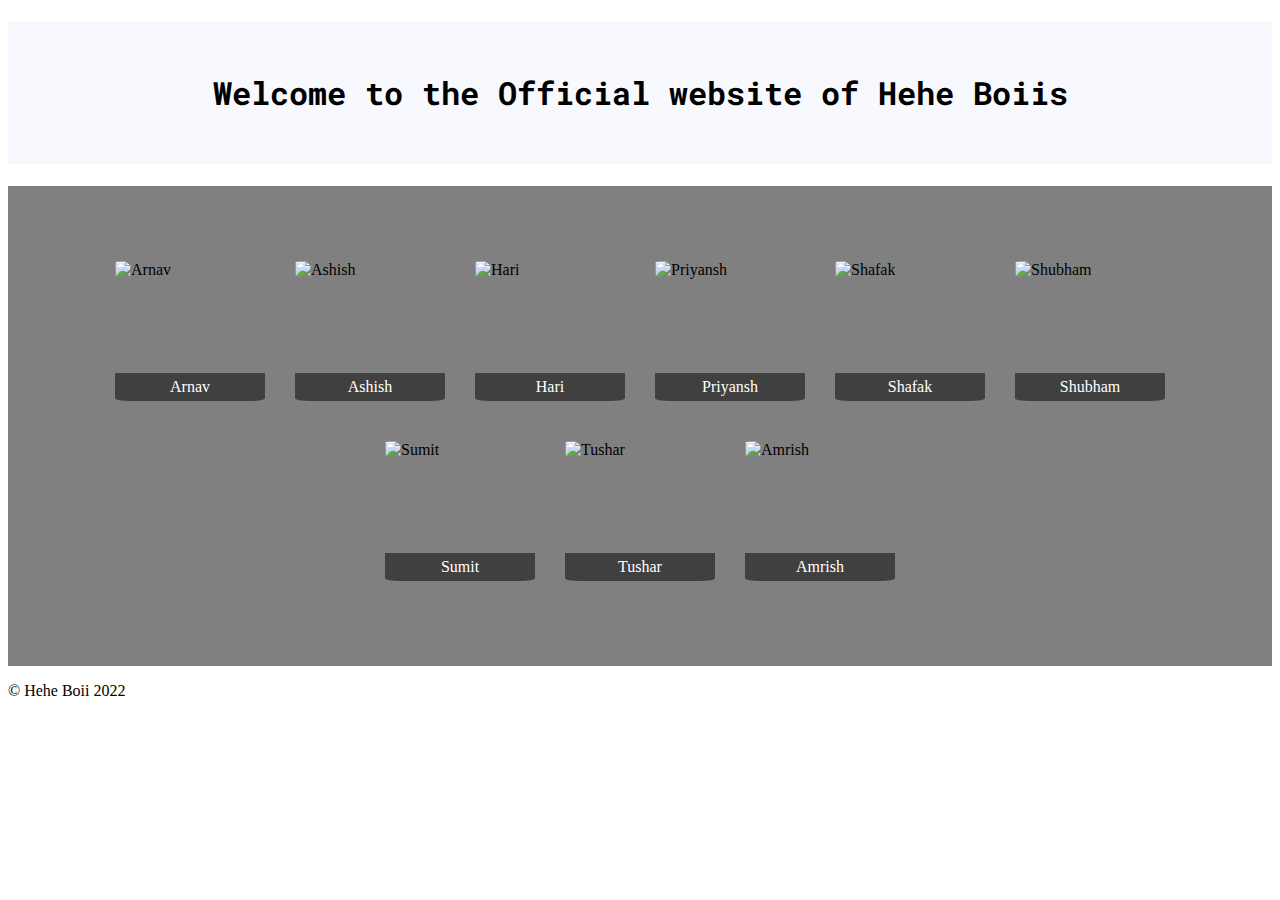
==== index.html @ bc71bc13 "Initial commit" ====
<!DOCTYPE html>
<html lang="en">

<head>
    <link rel="preconnect" href="https://fonts.googleapis.com">
    <link rel="preconnect" href="https://fonts.gstatic.com" crossorigin>
    <link href="https://fonts.googleapis.com/css2?family=Roboto+Mono:ital,wght@0,100..700;1,100..700&display=swap"
        rel="stylesheet">
    <meta charset="UTF-8">
    <meta name="viewport" content="width=device-width, initial-scale=1.0">
    <title>Hehe Boiis</title>
    <link rel="stylesheet" href="styles.css">
</head>

<body>
    <div class="menu">

    </div>
    <h1 class="title" style="text-align: center;">Welcome to the Official website of Hehe Boiis</h1>
    <main>
        <div class="members-section">
            <ul class="members">
                <li>
                    <a href="Members/arnav.html">
                        <div class="member">
                            <img src="arnav.jpeg" alt="Arnav">
                            <span>Arnav</span>
                        </div>
                    </a>
                </li>
                <li>
                    <a href="Members/ashish.html">
                        <div class="member">
                            <img src="ashish.jpeg" alt="Ashish">
                            <span>Ashish</span>
                        </div>
                    </a>
                </li>
                <li>
                    <a href="Members/hari.html">
                        <div class="member">
                            <img src="hari.jpeg" alt="Hari">
                            <span>Hari</span>
                        </div>
                    </a>
                </li>
                <li>
                    <a href="Members/priyansh.html">
                        <div class="member">
                            <img src="priyansh.jpeg" alt="Priyansh">
                            <span>Priyansh</span>
                        </div>
                    </a>
                </li>
                <li>
                    <a href="Members/shafak.html">
                        <div class="member">
                            <img src="shafak.jpeg" alt="Shafak">
                            <span>Shafak</span>
                        </div>
                    </a>
                </li>
                <li>
                    <a href="Members/shubham.html">
                        <div class="member">
                            <img src="shubham.jpeg" alt="Shubham">
                            <span>Shubham</span>
                        </div>
                    </a>
                </li>
                <li>
                    <a href="Members/sumit.html">
                        <div class="member">
                            <img src="susu.jpeg" alt="Sumit">
                            <span>Sumit</span>
                        </div>
                    </a>
                </li>
                <li>
                    <a href="Members/tushar.html">
                        <div class="member">
                            <img src="tushar.jpeg" alt="Tushar">
                            <span>Tushar</span>
                        </div>
                    </a>
                </li>
                <li>
                    <a href="Members/amrish.html">
                        <div class="member">
                            <img src="amrish.jpeg" alt="Amrish">
                            <span>Amrish</span>
                        </div>
                    </a>
                </li>
            </ul>
        </div>
    </main>
    <footer>
        <p>&copy; Hehe Boii 2022</p>
    </footer>
</body>

</html>
---- styles.css ----
.title{
    font-family: "Roboto Mono", monospace;
    background-color: ghostwhite;
    padding: 50px;
}
.members-section {
    background-color: grey;
    padding: 60px;
    display: flex;
    justify-content: center;
    align-items: center;
}

.members {
    list-style-type: none;
    padding: 0;
    margin: 0;
    display: flex;
    flex-wrap: wrap;
    justify-content: center;
}

.members li {
    margin: 15px;
}

.member {
    position: relative;
    width: 150px;
    height: 150px;
}

.member img {
    width: 100%;
    height: 100%;
    object-fit: cover;
    border-radius: 10%;
}

.member span {
    position: absolute;
    bottom: 10px;
    left: 0;
    right: 0;
    text-align: center;
    background: rgba(0, 0, 0, 0.5);
    color: white;
    padding: 5px;
    border-radius: 0 0 10% 10%;
}

a {
    text-decoration: none;
    color: inherit;
}
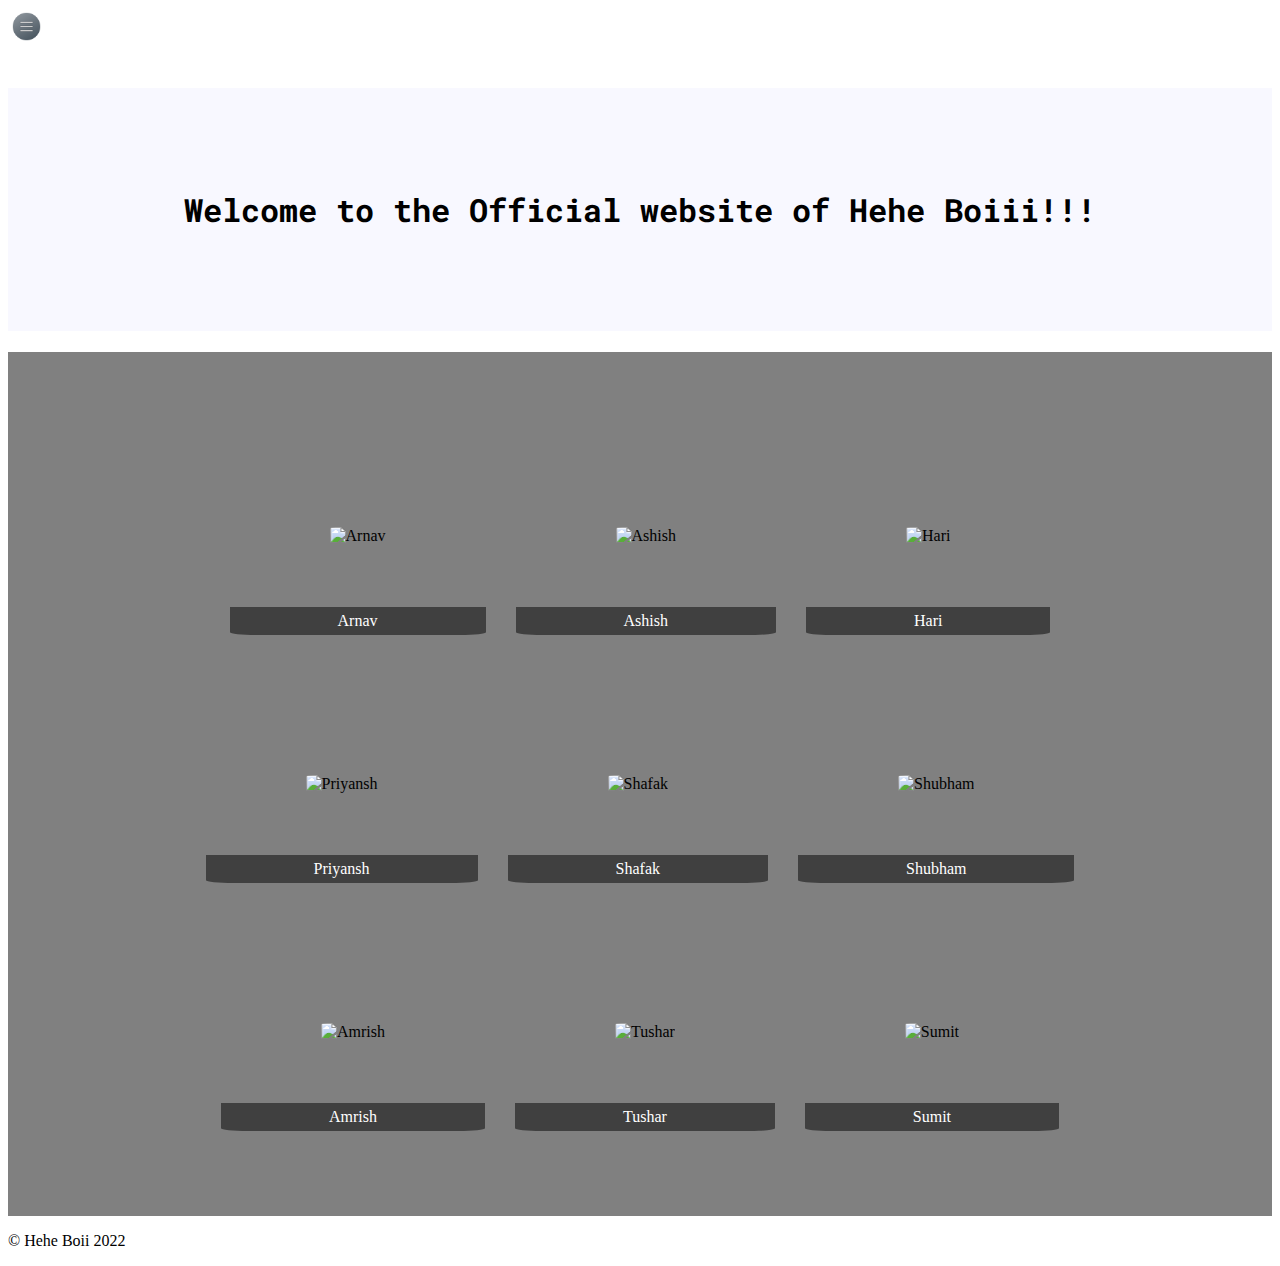
==== commit 44ad4fa7: "update" ====
--- a/index.html
+++ b/index.html
@@ -13,91 +13,118 @@
 </head>
 
 <body>
-    <div class="menu">
+    <div class="container">
+        <div class="menu menugo">
+            <nav>
+                <ul>
+                    <li><a href="index.html">Home</a></li>
+                    <li class="dropdown">
+                        <a class="dropdown-toggle">Boiis</a>
+                        <div class="dropdown-content">
+                            <ul class="dropdown-list">
+                                <li><a class="item" href="Members/amrish.html">Amrish</a></li>
+                                <li><a class="item" href="Members/arnav.html">Arnav</a></li>
+                                <li><a class="item" href="Members/ashish.html">Ashish</a></li>
+                                <li><a class="item" href="Members/hari.html">Hari</a></li>
+                                <li><a class="item" href="Members/shubham.html">Shubham</a></li>
+                                <li><a class="item" href="Members/shafak.html">Shafak</a></li>
+                                <li><a class="item" href="Members/tushar.html">Tushar</a></li>
+                                <li><a class="item" href="Members/sumit.html">Sumit</a></li>
+                            </ul>
+                        </div>
+                    </li>
+                </ul>
+            </nav>
+        </div>         
+        <div class="main">
+            <div class="hamburger">
+                <img class="ham" src="ham.png" width="33">
+                <img class="cross" src="cross.png" width="33">
+            </div>
+            <h1 class="title" style="text-align: center;">Welcome to the Official website of Hehe Boiii!!!</h1>
+            <div class="members-section">
+                <ul class="members">
+                    <li>
+                        <a href="Members/arnav.html">
+                            <div class="member">
+                                <img src="arnav.jpeg" alt="Arnav">
+                                <span>Arnav</span>
+                            </div>
+                        </a>
+                    </li>
+                    <li>
+                        <a href="Members/ashish.html">
+                            <div class="member">
+                                <img src="ashish.jpeg" alt="Ashish">
+                                <span>Ashish</span>
+                            </div>
+                        </a>
+                    </li>
+                    <li>
+                        <a href="Members/hari.html">
+                            <div class="member">
+                                <img src="hari.jpeg" alt="Hari">
+                                <span>Hari</span>
+                            </div>
+                        </a>
+                    </li>
+                    <li>
+                        <a href="Members/priyansh.html">
+                            <div class="member">
+                                <img src="priyansh.jpeg" alt="Priyansh">
+                                <span>Priyansh</span>
+                            </div>
+                        </a>
+                    </li>
+                    <li>
+                        <a href="Members/shafak.html">
+                            <div class="member">
+                                <img src="shafak.jpeg" alt="Shafak">
+                                <span>Shafak</span>
+                            </div>
+                        </a>
+                    </li>
+                    <li>
+                        <a href="Members/shubham.html">
+                            <div class="member">
+                                <img src="shubham.jpeg" alt="Shubham">
+                                <span>Shubham</span>
+                            </div>
+                        </a>
+                    </li>
+                    <li>
+                        <a href="Members/amrish.html">
+                            <div class="member">
+                                <img src="amrish.jpeg" alt="Amrish">
+                                <span>Amrish</span>
+                            </div>
+                        </a>
 
+                    </li>
+                    <li>
+                        <a href="Members/tushar.html">
+                            <div class="member">
+                                <img src="tushar.jpeg" alt="Tushar">
+                                <span>Tushar</span>
+                            </div>
+                        </a>
+                    </li>
+                    <li>
+                        <a href="Members/sumit.html">
+                            <div class="member">
+                                <img src="sumit.jpeg" alt="Sumit">
+                                <span>Sumit</span>
+                            </div>
+                        </a>
+                    </li>
+                </ul>
+            </div>
+        </div>
     </div>
-    <h1 class="title" style="text-align: center;">Welcome to the Official website of Hehe Boiis</h1>
-    <main>
-        <div class="members-section">
-            <ul class="members">
-                <li>
-                    <a href="Members/arnav.html">
-                        <div class="member">
-                            <img src="arnav.jpeg" alt="Arnav">
-                            <span>Arnav</span>
-                        </div>
-                    </a>
-                </li>
-                <li>
-                    <a href="Members/ashish.html">
-                        <div class="member">
-                            <img src="ashish.jpeg" alt="Ashish">
-                            <span>Ashish</span>
-                        </div>
-                    </a>
-                </li>
-                <li>
-                    <a href="Members/hari.html">
-                        <div class="member">
-                            <img src="hari.jpeg" alt="Hari">
-                            <span>Hari</span>
-                        </div>
-                    </a>
-                </li>
-                <li>
-                    <a href="Members/priyansh.html">
-                        <div class="member">
-                            <img src="priyansh.jpeg" alt="Priyansh">
-                            <span>Priyansh</span>
-                        </div>
-                    </a>
-                </li>
-                <li>
-                    <a href="Members/shafak.html">
-                        <div class="member">
-                            <img src="shafak.jpeg" alt="Shafak">
-                            <span>Shafak</span>
-                        </div>
-                    </a>
-                </li>
-                <li>
-                    <a href="Members/shubham.html">
-                        <div class="member">
-                            <img src="shubham.jpeg" alt="Shubham">
-                            <span>Shubham</span>
-                        </div>
-                    </a>
-                </li>
-                <li>
-                    <a href="Members/sumit.html">
-                        <div class="member">
-                            <img src="susu.jpeg" alt="Sumit">
-                            <span>Sumit</span>
-                        </div>
-                    </a>
-                </li>
-                <li>
-                    <a href="Members/tushar.html">
-                        <div class="member">
-                            <img src="tushar.jpeg" alt="Tushar">
-                            <span>Tushar</span>
-                        </div>
-                    </a>
-                </li>
-                <li>
-                    <a href="Members/amrish.html">
-                        <div class="member">
-                            <img src="amrish.jpeg" alt="Amrish">
-                            <span>Amrish</span>
-                        </div>
-                    </a>
-                </li>
-            </ul>
-        </div>
-    </main>
+    <script src="script.js"></script>
     <footer>
         <p>&copy; Hehe Boii 2022</p>
     </footer>
 </body>
 
-</html>+</html>
--- a/styles.css
+++ b/styles.css
@@ -1,14 +1,96 @@
-.title{
+.container {
+    display: flex;
+    flex-direction: column;
+}
+
+.menu {
+    background-color: rgba(14, 14, 14, 0.8); /* Semi-transparent background */
+    color: white;
+    padding: 60px;
+    transition: transform 0.3s ease-in-out;
+    position: fixed;
+    top: 0;
+    left: 0;
+    height: 100vh;
+    width: 230px;
+    z-index: 1000;
+    cursor: pointer;
+}
+
+.menugo {
+    transform: translateX(-100%);
+}
+
+.menu nav {
+    padding: 10px;
+}
+
+.menu nav li {
+    list-style: none;
+    font-size: 20px;
+    padding: 15px;
+}
+
+.menu nav li:hover {
+    color: rgba(236, 234, 234, 0.2); /* Darker background color on hover */
+}
+
+.menu nav ul {
+    padding: 0;
+    margin: 0;
+}
+
+.dropdown-content {
+    opacity: 0;
+    visibility: hidden;
+    transition: opacity 0.2s, visibility 0.2s;
+    list-style: none;
+    padding: 0;
+    position: absolute;
+    top: 100%;
+    left: 0;
+    background-color: rgba(14, 14, 14, 0.8);
+    width: max-content;
+    z-index: 1001;
+}
+
+.dropdown-content.show {
+    opacity: 1;
+    visibility: visible;
+}
+
+.dropdown:hover .dropdown-content {
+    opacity: 1;
+    visibility: visible;
+}
+
+.dropdown-list {
+    padding: 0;
+    margin: 0;
+}
+
+.dropdown-list li {
+    padding: 10px;
+}
+
+.dropdown-list li:hover {
+    background-color: rgba(236, 234, 234, 0.2);
+}
+
+.title {
     font-family: "Roboto Mono", monospace;
     background-color: ghostwhite;
-    padding: 50px;
+    padding: 100px;
+    margin-top: 80px; /* Space for fixed menu */
 }
+
 .members-section {
     background-color: grey;
     padding: 60px;
     display: flex;
     justify-content: center;
     align-items: center;
+    flex-wrap: wrap;
 }
 
 .members {
@@ -22,12 +104,13 @@
 
 .members li {
     margin: 15px;
+    transition: transform 0.3s ease-in-out; /* Add transition for member items */
 }
 
 .member {
     position: relative;
-    width: 150px;
-    height: 150px;
+    padding: 100px;
+    transition: transform 0.3s ease-in-out; /* Add transition for member containers */
 }
 
 .member img {
@@ -49,7 +132,29 @@
     border-radius: 0 0 10% 10%;
 }
 
+.members li:hover {
+    transform: scale(1.1);
+    transition: transform 0.3s ease-in-out; /* Ensure smooth transition on hover */
+}
+
 a {
     text-decoration: none;
     color: inherit;
 }
+
+.footer {
+    background-color: bisque;
+}
+
+.hamburger {
+    position: fixed;
+    cursor: pointer;
+    top: 10px;
+    left: 10px;
+    z-index: 1001;
+}
+
+.cross {
+    display: none;
+    margin-left: 300px;
+}
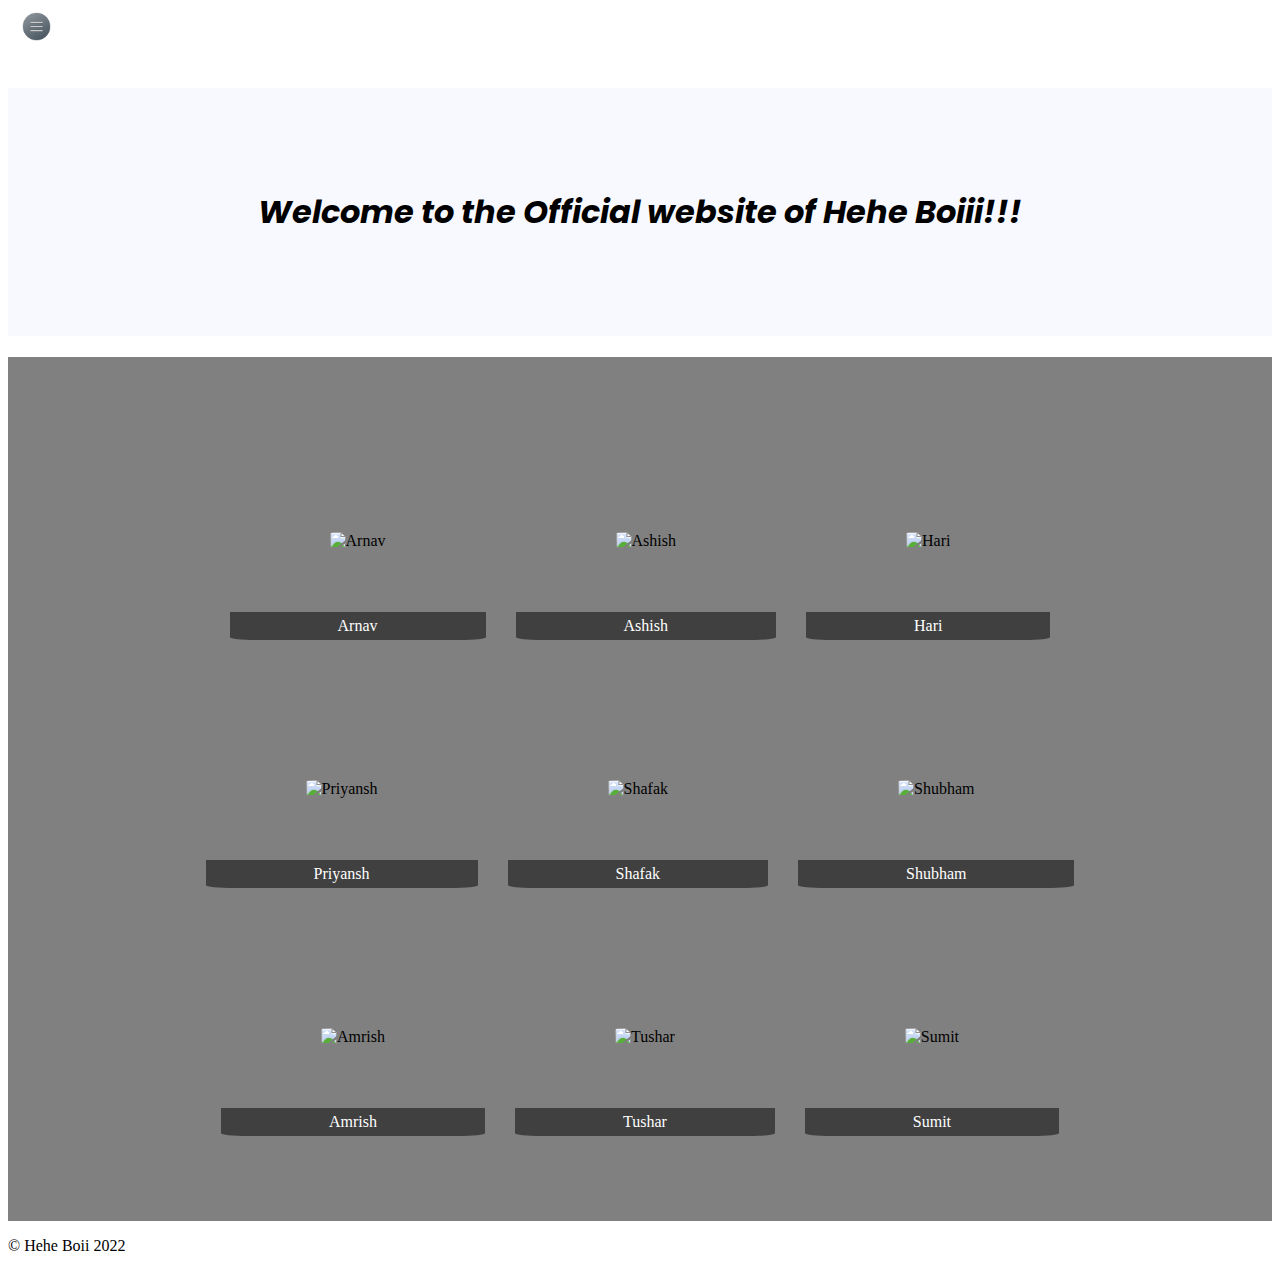
==== commit 19e527f8: "new" ====
--- a/index.html
+++ b/index.html
@@ -2,6 +2,11 @@
 <html lang="en">
 
 <head>
+    <link rel="preconnect" href="https://fonts.googleapis.com">
+    <link rel="preconnect" href="https://fonts.gstatic.com" crossorigin>
+    <link
+        href="https://fonts.googleapis.com/css2?family=Poppins:ital,wght@0,100;0,200;0,300;0,400;0,500;0,600;0,700;0,800;0,900;1,100;1,200;1,300;1,400;1,500;1,600;1,700;1,800;1,900&display=swap"
+        rel="stylesheet">
     <link rel="preconnect" href="https://fonts.googleapis.com">
     <link rel="preconnect" href="https://fonts.gstatic.com" crossorigin>
     <link href="https://fonts.googleapis.com/css2?family=Roboto+Mono:ital,wght@0,100..700;1,100..700&display=swap"
@@ -15,31 +20,25 @@
 <body>
     <div class="container">
         <div class="menu menugo">
-            <nav>
-                <ul>
-                    <li><a href="index.html">Home</a></li>
-                    <li class="dropdown">
-                        <a class="dropdown-toggle">Boiis</a>
-                        <div class="dropdown-content">
-                            <ul class="dropdown-list">
-                                <li><a class="item" href="Members/amrish.html">Amrish</a></li>
-                                <li><a class="item" href="Members/arnav.html">Arnav</a></li>
-                                <li><a class="item" href="Members/ashish.html">Ashish</a></li>
-                                <li><a class="item" href="Members/hari.html">Hari</a></li>
-                                <li><a class="item" href="Members/shubham.html">Shubham</a></li>
-                                <li><a class="item" href="Members/shafak.html">Shafak</a></li>
-                                <li><a class="item" href="Members/tushar.html">Tushar</a></li>
-                                <li><a class="item" href="Members/sumit.html">Sumit</a></li>
-                            </ul>
-                        </div>
-                    </li>
-                </ul>
-            </nav>
-        </div>         
+            <a href="index.html">Home</a>
+            <button class="dropdown-boiss">Boiis
+                <i class="fa fa-caret-down"></i>
+            </button>
+            <div class="boiis">
+                <a href="Members/arnav.html">Arnav</a>
+                <a href="Members/ashish.html">Ashish</a>
+                <a href="Members/hari.html">Hari</a>
+                <a href="Members/priyansh.html">Priyansh</a>
+                <a href="Members/shafak.html">Shafak</a>
+                <a href="Members/shubham.html">Shubham</a>
+                <a href="Members/amrish.html">Amrish</a>
+                <a href="Members/tushar.html">Tushar</a>
+                <a href="Members/sumit.html">Sumit</a>
+            </div>
+        </div>
         <div class="main">
             <div class="hamburger">
-                <img class="ham" src="ham.png" width="33">
-                <img class="cross" src="cross.png" width="33">
+                <img class="ham" src="ham.png" alt="menu" width="33">
             </div>
             <h1 class="title" style="text-align: center;">Welcome to the Official website of Hehe Boiii!!!</h1>
             <div class="members-section">
@@ -127,4 +126,4 @@
     </footer>
 </body>
 
-</html>
+</html>--- a/styles.css
+++ b/styles.css
@@ -4,15 +4,16 @@
 }
 
 .menu {
-    background-color: rgba(14, 14, 14, 0.8); /* Semi-transparent background */
+    background-color: rgba(14, 14, 14, 0.8);
+    /* Semi-transparent background */
     color: white;
-    padding: 60px;
+    padding: 40px;
     transition: transform 0.3s ease-in-out;
     position: fixed;
     top: 0;
     left: 0;
     height: 100vh;
-    width: 230px;
+    width: 130px;
     z-index: 1000;
     cursor: pointer;
 }
@@ -21,67 +22,65 @@
     transform: translateX(-100%);
 }
 
-.menu nav {
-    padding: 10px;
+.menu a,
+.dropdown-boiss {
+    padding: 6px 8px 6px 16px;
+    text-decoration: none;
+    font-size: 20px;
+    color: #ffffff;
+    display: block;
+    border: none;
+    background: none;
+    width: 100%;
+    text-align: left;
+    cursor: pointer;
+    outline: none;
+    font-family: "Poppins", sans-serif;
+    font-weight: 300;
+    font-style: italic;
 }
 
-.menu nav li {
-    list-style: none;
-    font-size: 20px;
-    padding: 15px;
+.menu a:hover,
+.dropdown-boiss:hover {
+    color: rgb(15, 16, 16);
 }
 
-.menu nav li:hover {
-    color: rgba(236, 234, 234, 0.2); /* Darker background color on hover */
+.boiis {
+    max-height: 0;
+    overflow: hidden;
+    transition: max-height 0.5s ease-in-out;
+    padding-left: 8px;
 }
 
-.menu nav ul {
-    padding: 0;
-    margin: 0;
+.boiis a {
+    padding: 6px 8px 6px 16px;
+    text-decoration: none;
+    font-size: 20px;
+    color: #ffffff;
+    display: block;
 }
 
-.dropdown-content {
-    opacity: 0;
-    visibility: hidden;
-    transition: opacity 0.2s, visibility 0.2s;
-    list-style: none;
-    padding: 0;
-    position: absolute;
-    top: 100%;
-    left: 0;
-    background-color: rgba(14, 14, 14, 0.8);
-    width: max-content;
-    z-index: 1001;
+.boiis a:hover {
+    color: rgb(15, 16, 16);
 }
 
-.dropdown-content.show {
-    opacity: 1;
-    visibility: visible;
+.boiis.show {
+    max-height: 1000px; /* Arbitrary large value to ensure the content is fully visible */
 }
 
-.dropdown:hover .dropdown-content {
-    opacity: 1;
-    visibility: visible;
-}
-
-.dropdown-list {
-    padding: 0;
-    margin: 0;
-}
-
-.dropdown-list li {
-    padding: 10px;
-}
-
-.dropdown-list li:hover {
-    background-color: rgba(236, 234, 234, 0.2);
+.fa-caret-down {
+    float: right;
+    padding-right: 8px;
 }
 
 .title {
-    font-family: "Roboto Mono", monospace;
+    font-family: "Poppins", sans-serif;
+    font-weight: 700;
+    font-style: italic;
     background-color: ghostwhite;
     padding: 100px;
-    margin-top: 80px; /* Space for fixed menu */
+    margin-top: 80px;
+    /* Space for fixed menu */
 }
 
 .members-section {
@@ -104,13 +103,15 @@
 
 .members li {
     margin: 15px;
-    transition: transform 0.3s ease-in-out; /* Add transition for member items */
+    transition: transform 0.3s ease-in-out;
+    /* Add transition for member items */
 }
 
 .member {
     position: relative;
     padding: 100px;
-    transition: transform 0.3s ease-in-out; /* Add transition for member containers */
+    transition: transform 0.3s ease-in-out;
+    /* Add transition for member containers */
 }
 
 .member img {
@@ -134,7 +135,8 @@
 
 .members li:hover {
     transform: scale(1.1);
-    transition: transform 0.3s ease-in-out; /* Ensure smooth transition on hover */
+    transition: transform 0.3s ease-in-out;
+    /* Ensure smooth transition on hover */
 }
 
 a {
@@ -150,11 +152,11 @@
     position: fixed;
     cursor: pointer;
     top: 10px;
-    left: 10px;
+    left: 20px;
     z-index: 1001;
+    /* Ensure the hamburger is always on top */
 }
 
-.cross {
-    display: none;
-    margin-left: 300px;
-}
+.ham {
+    display: block;
+}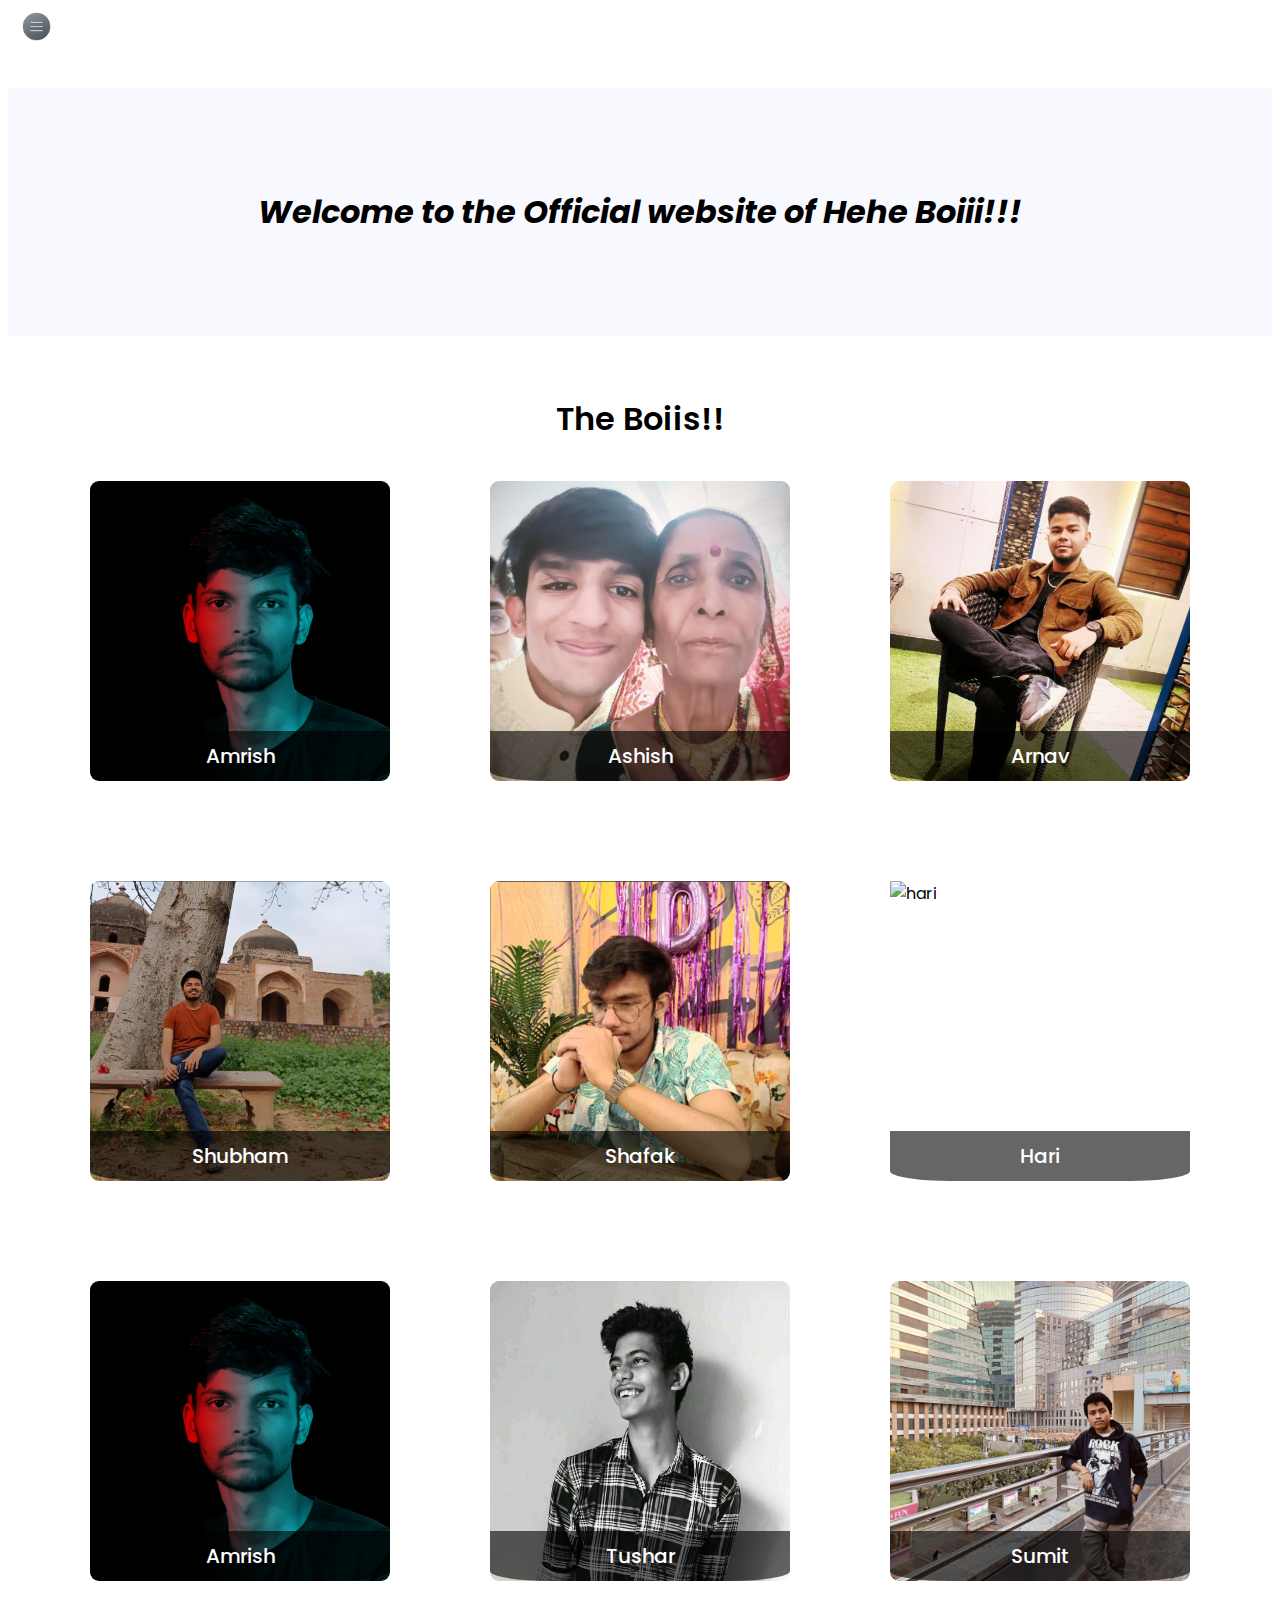
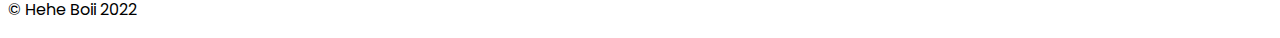
==== commit dd5ccf6b: "new" ====
--- a/index.html
+++ b/index.html
@@ -42,81 +42,119 @@
             </div>
             <h1 class="title" style="text-align: center;">Welcome to the Official website of Hehe Boiii!!!</h1>
             <div class="members-section">
-                <ul class="members">
-                    <li>
-                        <a href="Members/arnav.html">
-                            <div class="member">
-                                <img src="arnav.jpeg" alt="Arnav">
-                                <span>Arnav</span>
+                <div class="members">
+                    <div class="heading">The Boiis!!</div>
+                    <div class="row">
+                        <div class="col">
+                            <div class="profile-card">
+                                <div class="profile-img">
+                                    <a href="Members/amrish.html">
+                                        <div class="profileinfo">
+                                            <div class="profilename">Amrish</div>
+                                        </div>
+                                        <img src="Members/amrish.jpg" alt="amrish">
+                                    </a>
+                                </div>
                             </div>
-                        </a>
-                    </li>
-                    <li>
-                        <a href="Members/ashish.html">
-                            <div class="member">
-                                <img src="ashish.jpeg" alt="Ashish">
-                                <span>Ashish</span>
+                        </div>
+                        <div class="col">
+                            <div class="profile-card">
+                                <div class="profile-img">
+                                    <a href="Members/ashish.html">
+                                        <div class="profileinfo">
+                                            <div class="profilename">Ashish</div>
+                                        </div>
+                                        <img src="Members/ashish.jpg" alt="ashish">
+                                    </a>
+                                </div>
                             </div>
-                        </a>
-                    </li>
-                    <li>
-                        <a href="Members/hari.html">
-                            <div class="member">
-                                <img src="hari.jpeg" alt="Hari">
-                                <span>Hari</span>
+                        </div>
+                        <div class="col">
+                            <div class="profile-card">
+                                <div class="profile-img">
+                                    <a href="Members/arnav.html">
+                                        <div class="profileinfo">
+                                            <div class="profilename">Arnav</div>
+                                        </div>
+                                        <img src="Members/arnav.jpg" alt="arnav">
+                                    </a>
+                                </div>
                             </div>
-                        </a>
-                    </li>
-                    <li>
-                        <a href="Members/priyansh.html">
-                            <div class="member">
-                                <img src="priyansh.jpeg" alt="Priyansh">
-                                <span>Priyansh</span>
+                        </div>
+                        <div class="col">
+                            <div class="profile-card">
+                                <div class="profile-img">
+                                    <a href="Members/shubham.html">
+                                        <div class="profileinfo">
+                                            <div class="profilename">Shubham</div>
+                                        </div>
+                                        <img src="Members/shubham.jpg" alt="shubham">
+                                    </a>
+                                </div>
                             </div>
-                        </a>
-                    </li>
-                    <li>
-                        <a href="Members/shafak.html">
-                            <div class="member">
-                                <img src="shafak.jpeg" alt="Shafak">
-                                <span>Shafak</span>
+                        </div>
+                        <div class="col">
+                            <div class="profile-card">
+                                <div class="profile-img">
+                                    <a href="Members/shafak.html">
+                                        <div class="profileinfo">
+                                            <div class="profilename">Shafak</div>
+                                        </div>
+                                        <img src="Members/shafak.jpg" alt="shafak">
+                                    </a>
+                                </div>
                             </div>
-                        </a>
-                    </li>
-                    <li>
-                        <a href="Members/shubham.html">
-                            <div class="member">
-                                <img src="shubham.jpeg" alt="Shubham">
-                                <span>Shubham</span>
+                        </div>
+                        <div class="col">
+                            <div class="profile-card">
+                                <div class="profile-img">
+                                    <a href="Members/hari.html">
+                                        <div class="profileinfo">
+                                            <div class="profilename">Hari</div>
+                                        </div>
+                                        <img src="Members/hari.jpg" alt="hari">
+                                    </a>
+                                </div>
                             </div>
-                        </a>
-                    </li>
-                    <li>
-                        <a href="Members/amrish.html">
-                            <div class="member">
-                                <img src="amrish.jpeg" alt="Amrish">
-                                <span>Amrish</span>
+                        </div>
+                        <div class="col">
+                            <div class="profile-card">
+                                <div class="profile-img">
+                                    <a href="Members/amrish.html">
+                                        <div class="profileinfo">
+                                            <div class="profilename">Amrish</div>
+                                        </div>
+                                        <img src="Members/amrish.jpg" alt="amrish">
+                                    </a>
+                                </div>
                             </div>
-                        </a>
-
-                    </li>
-                    <li>
-                        <a href="Members/tushar.html">
-                            <div class="member">
-                                <img src="tushar.jpeg" alt="Tushar">
-                                <span>Tushar</span>
+                        </div>
+                        <div class="col">
+                            <div class="profile-card">
+                                <div class="profile-img">
+                                    <a href="Members/tushar.html">
+                                        <div class="profileinfo">
+                                            <div class="profilename">Tushar</div>
+                                        </div>
+                                        <img src="Members/tushar.jpg" alt="tushar">
+                                    </a>
+                                </div>
                             </div>
-                        </a>
-                    </li>
-                    <li>
-                        <a href="Members/sumit.html">
-                            <div class="member">
-                                <img src="sumit.jpeg" alt="Sumit">
-                                <span>Sumit</span>
+                        </div>
+                        <div class="col">
+                            <div class="profile-card">
+                                <div class="profile-img">
+                                    <a href="Members/sumit.html">
+                                        <div class="profileinfo">
+                                            <div class="profilename">Sumit</div>
+                                        </div>
+                                        <img src="Members/sumit.jpg" alt="sumit">
+                                    </a>
+                                </div>
                             </div>
-                        </a>
-                    </li>
-                </ul>
+                        </div>
+                    </div>
+                </div>
             </div>
         </div>
     </div>
@@ -126,4 +164,4 @@
     </footer>
 </body>
 
-</html>+</html>
--- a/styles.css
+++ b/styles.css
@@ -1,3 +1,7 @@
+* {
+    font-family: "Poppins", sans-serif;
+}
+
 .container {
     display: flex;
     flex-direction: column;
@@ -5,7 +9,6 @@
 
 .menu {
     background-color: rgba(14, 14, 14, 0.8);
-    /* Semi-transparent background */
     color: white;
     padding: 40px;
     transition: transform 0.3s ease-in-out;
@@ -65,7 +68,7 @@
 }
 
 .boiis.show {
-    max-height: 1000px; /* Arbitrary large value to ensure the content is fully visible */
+    max-height: 1000px;
 }
 
 .fa-caret-down {
@@ -80,63 +83,68 @@
     background-color: ghostwhite;
     padding: 100px;
     margin-top: 80px;
-    /* Space for fixed menu */
 }
 
-.members-section {
-    background-color: grey;
-    padding: 60px;
+.heading {
+    font-size: xx-large;
+    font-weight: 600;
+    text-align: center;
+    /* width: 100%; */
+    padding: 3%;
+}
+
+.row {
+    display: flex;
+    flex-wrap: wrap;
+    gap: 100px;
+    justify-content: center;
+}
+
+.col {
     display: flex;
     justify-content: center;
     align-items: center;
-    flex-wrap: wrap;
 }
 
-.members {
-    list-style-type: none;
-    padding: 0;
-    margin: 0;
-    display: flex;
-    flex-wrap: wrap;
-    justify-content: center;
+.profile-card {
+    position: relative;
+    width: 300px;
+    height: 300px;
+    transition: transform 0.3s ease-in-out; /* Add transition property here */
 }
 
-.members li {
-    margin: 15px;
-    transition: transform 0.3s ease-in-out;
-    /* Add transition for member items */
+.profile-card:hover {
+    transform: scale(1.1);
 }
 
-.member {
-    position: relative;
-    padding: 100px;
-    transition: transform 0.3s ease-in-out;
-    /* Add transition for member containers */
+.profile-img {
+    width: 100%;
+    height: 100%;
+    overflow: hidden;
 }
 
-.member img {
+.profile-img img {
     width: 100%;
     height: 100%;
     object-fit: cover;
-    border-radius: 10%;
+    border-radius: 3%;
 }
 
-.member span {
+.profileinfo {
     position: absolute;
-    bottom: 10px;
-    left: 0;
-    right: 0;
+    bottom: 0;
+    width: 100%;
+    background: rgba(0, 0, 0, 0.6);
+    padding: 10px 0;
     text-align: center;
-    background: rgba(0, 0, 0, 0.5);
-    color: white;
-    padding: 5px;
-    border-radius: 0 0 10% 10%;
+    border-bottom-left-radius: 20%;
+    border-bottom-right-radius: 20%;
 }
 
-.members li:hover {
-    transform: scale(1.1);
-    transition: transform 0.3s ease-in-out;
-    /* Ensure smooth transition on hover */
+.profilename {
+    color: white;
+    font-size: 20px;
+    font-weight: 500;
 }
 
 a {
@@ -154,9 +162,8 @@
     top: 10px;
     left: 20px;
     z-index: 1001;
-    /* Ensure the hamburger is always on top */
 }
 
 .ham {
     display: block;
-}+}
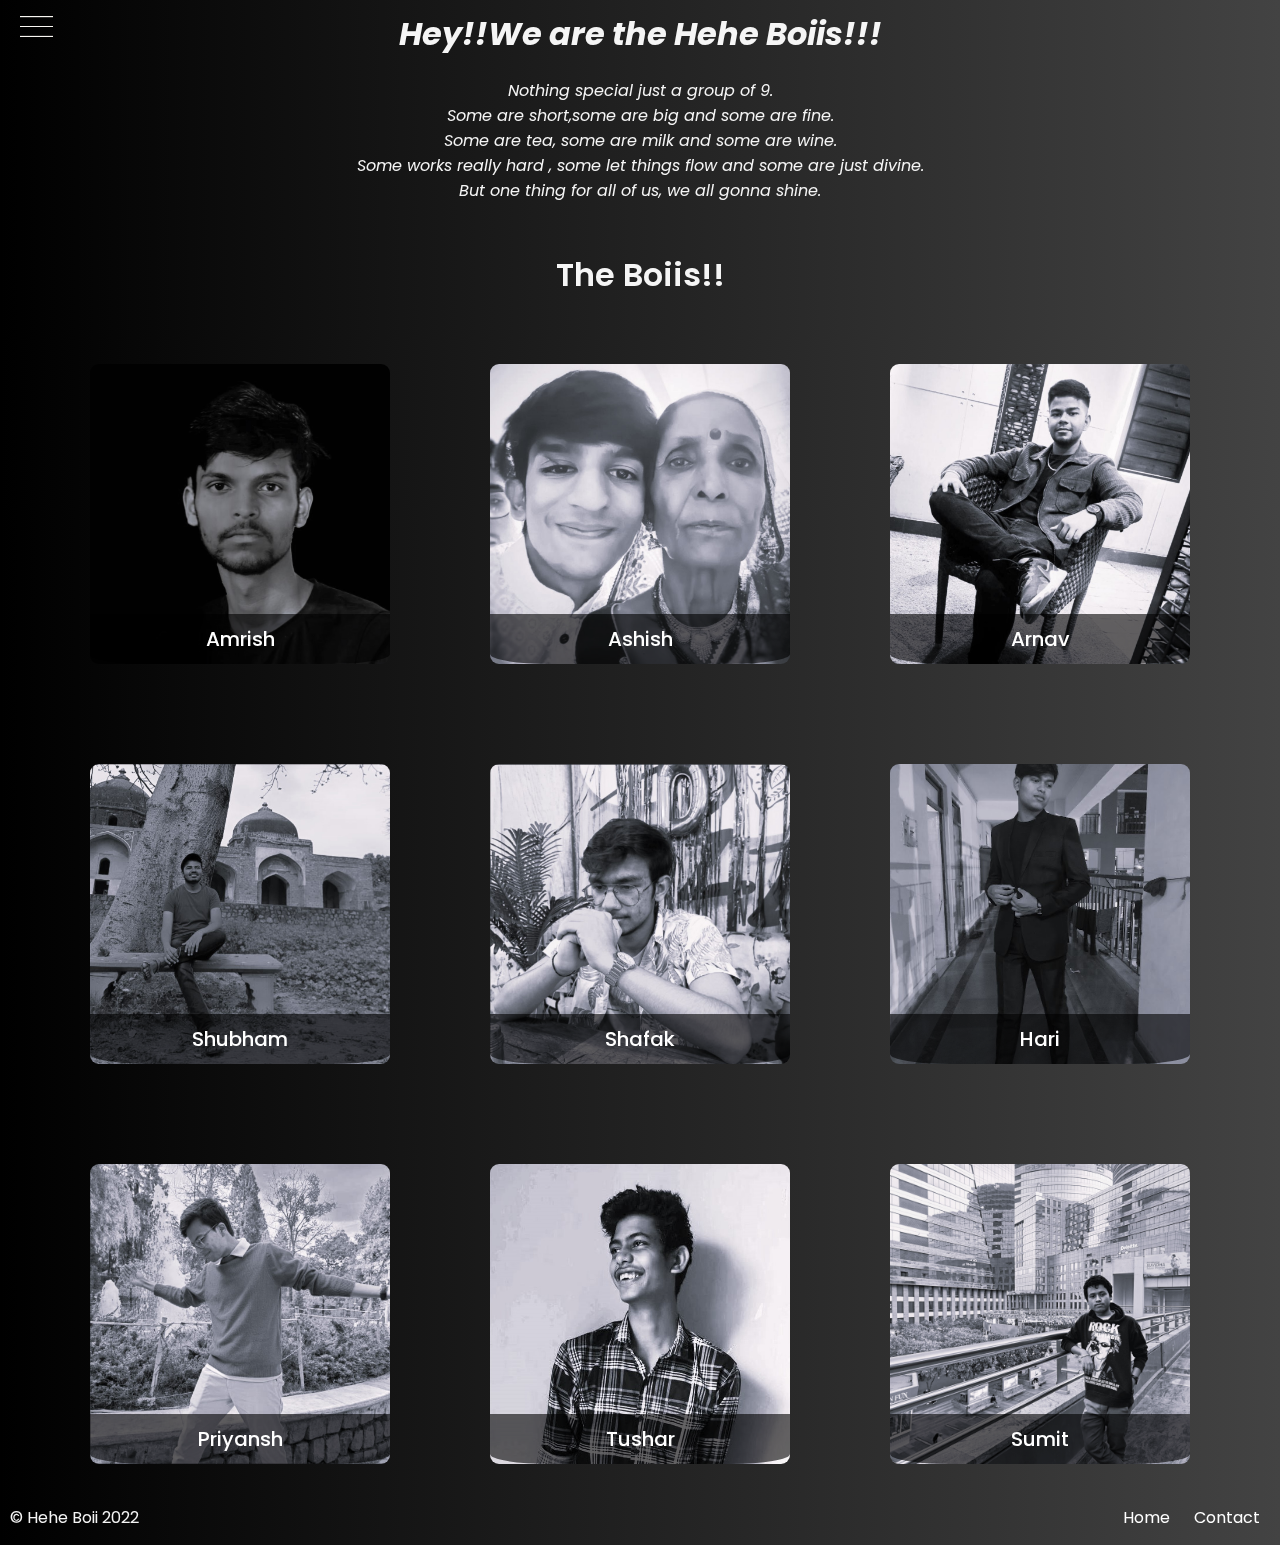
==== commit d4d44eee: "hi" ====
--- a/index.html
+++ b/index.html
@@ -21,7 +21,7 @@
     <div class="container">
         <div class="menu menugo">
             <a href="index.html">Home</a>
-            <button class="dropdown-boiss">Boiis
+            <button class="dropdown-boiss">The Boiis
                 <i class="fa fa-caret-down"></i>
             </button>
             <div class="boiis">
@@ -38,12 +38,21 @@
         </div>
         <div class="main">
             <div class="hamburger">
-                <img class="ham" src="ham.png" alt="menu" width="33">
+                <img class="ham" src="ham2.png" alt="menu" width="33">
             </div>
-            <h1 class="title" style="text-align: center;">Welcome to the Official website of Hehe Boiii!!!</h1>
+            <h1 class="title" style="text-align: center;">Hey!!We are the Hehe Boiis!!!</h1>
+            <div class="description">
+                <p>
+                    Nothing special just a group of 9.<br>
+                    Some are short,some are big and some are fine.<br>
+                    Some are tea, some are milk and some are wine.<br>
+                    Some works really hard , some let things flow and some are just divine.<br>
+                    But one thing for all of us, we all gonna shine.
+                </p>
+            </div>
             <div class="members-section">
+                <div class="heading">The Boiis!!</div>
                 <div class="members">
-                    <div class="heading">The Boiis!!</div>
                     <div class="row">
                         <div class="col">
                             <div class="profile-card">
@@ -52,7 +61,7 @@
                                         <div class="profileinfo">
                                             <div class="profilename">Amrish</div>
                                         </div>
-                                        <img src="Members/amrish.jpg" alt="amrish">
+                                        <img src="Members/amrish2.jpg" alt="amrish">
                                     </a>
                                 </div>
                             </div>
@@ -64,7 +73,7 @@
                                         <div class="profileinfo">
                                             <div class="profilename">Ashish</div>
                                         </div>
-                                        <img src="Members/ashish.jpg" alt="ashish">
+                                        <img src="Members/ashish2.jpg" alt="ashish">
                                     </a>
                                 </div>
                             </div>
@@ -76,7 +85,7 @@
                                         <div class="profileinfo">
                                             <div class="profilename">Arnav</div>
                                         </div>
-                                        <img src="Members/arnav.jpg" alt="arnav">
+                                        <img src="Members/arnav2.jpg" alt="arnav">
                                     </a>
                                 </div>
                             </div>
@@ -88,7 +97,7 @@
                                         <div class="profileinfo">
                                             <div class="profilename">Shubham</div>
                                         </div>
-                                        <img src="Members/shubham.jpg" alt="shubham">
+                                        <img src="Members/shubham2.jpg" alt="shubham">
                                     </a>
                                 </div>
                             </div>
@@ -100,7 +109,7 @@
                                         <div class="profileinfo">
                                             <div class="profilename">Shafak</div>
                                         </div>
-                                        <img src="Members/shafak.jpg" alt="shafak">
+                                        <img src="Members/shafak2.jpg" alt="shafak">
                                     </a>
                                 </div>
                             </div>
@@ -112,7 +121,7 @@
                                         <div class="profileinfo">
                                             <div class="profilename">Hari</div>
                                         </div>
-                                        <img src="Members/hari.jpg" alt="hari">
+                                        <img src="Members/hari2.jpg" alt="hari">
                                     </a>
                                 </div>
                             </div>
@@ -120,11 +129,11 @@
                         <div class="col">
                             <div class="profile-card">
                                 <div class="profile-img">
-                                    <a href="Members/amrish.html">
+                                    <a href="Members/priyansh.html">
                                         <div class="profileinfo">
-                                            <div class="profilename">Amrish</div>
+                                            <div class="profilename">Priyansh</div>
                                         </div>
-                                        <img src="Members/amrish.jpg" alt="amrish">
+                                        <img src="Members/priya2.jpg" alt="priya">
                                     </a>
                                 </div>
                             </div>
@@ -136,7 +145,7 @@
                                         <div class="profileinfo">
                                             <div class="profilename">Tushar</div>
                                         </div>
-                                        <img src="Members/tushar.jpg" alt="tushar">
+                                        <img src="Members/tushar2.jpg" alt="tushar">
                                     </a>
                                 </div>
                             </div>
@@ -148,7 +157,7 @@
                                         <div class="profileinfo">
                                             <div class="profilename">Sumit</div>
                                         </div>
-                                        <img src="Members/sumit.jpg" alt="sumit">
+                                        <img src="Members/sumit2.jpg" alt="sumit">
                                     </a>
                                 </div>
                             </div>
@@ -160,8 +169,22 @@
     </div>
     <script src="script.js"></script>
     <footer>
-        <p>&copy; Hehe Boii 2022</p>
+        <div class="footer-container">
+            <div class="footer-section">
+                <p>&copy; Hehe Boii 2022</p>
+            </div>
+            <div class="footer-section">
+                <a href="#"><i class="fa fa-facebook"></i></a>
+                <a href="#"><i class="fa fa-twitter"></i></a>
+                <a href="#"><i class="fa fa-instagram"></i></a>
+            </div>
+            <div class="footer-section">
+                <a href="index.html">Home</a>
+                <a href="contact.html">Contact</a>
+            </div>
+        </div>
     </footer>
+
 </body>
 
-</html>
+</html>--- a/styles.css
+++ b/styles.css
@@ -1,5 +1,19 @@
 * {
     font-family: "Poppins", sans-serif;
+    color: whitesmoke;
+    margin: 0;
+    /* Reset margin for all elements */
+    padding: 0;
+    /* Reset padding for all elements */
+}
+
+.description {
+    background: rgb(0, 0, 0);
+    background: linear-gradient(90deg, rgba(0, 0, 0, 1) 0%, rgba(67, 67, 67, 1) 100%);
+    font-style: italic;
+    text-align: center;
+    padding: 10px 0;
+    /* Adjust padding as needed */
 }
 
 .container {
@@ -45,7 +59,7 @@
 
 .menu a:hover,
 .dropdown-boiss:hover {
-    color: rgb(15, 16, 16);
+    color: rgb(184, 184, 184);
 }
 
 .boiis {
@@ -64,7 +78,7 @@
 }
 
 .boiis a:hover {
-    color: rgb(15, 16, 16);
+    color: rgb(184, 184, 184);
 }
 
 .boiis.show {
@@ -77,20 +91,35 @@
 }
 
 .title {
-    font-family: "Poppins", sans-serif;
+    background: rgb(0, 0, 0);
+    background: linear-gradient(90deg, rgba(0, 0, 0, 1) 0%, rgba(67, 67, 67, 1) 100%);
     font-weight: 700;
     font-style: italic;
-    background-color: ghostwhite;
-    padding: 100px;
-    margin-top: 80px;
+    padding: 10px 0;
+    /* Adjust padding as needed */
+    margin: 0;
+    /* Remove margin */
 }
 
 .heading {
+    background: rgb(0, 0, 0);
+    background: linear-gradient(90deg, rgba(0, 0, 0, 1) 0%, rgba(67, 67, 67, 1) 100%);
     font-size: xx-large;
     font-weight: 600;
     text-align: center;
-    /* width: 100%; */
     padding: 3%;
+    margin: 0;
+    /* Remove margin */
+}
+
+.members {
+    background: rgb(0, 0, 0);
+    background: linear-gradient(90deg, rgba(0, 0, 0, 1) 0%, rgba(67, 67, 67, 1) 100%);
+    padding-top: 1rem;
+    padding-bottom: 1rem;
+    mix-blend-mode: darken;
+    margin: 0;
+    /* Remove margin */
 }
 
 .row {
@@ -98,6 +127,7 @@
     flex-wrap: wrap;
     gap: 100px;
     justify-content: center;
+    padding: 10px;
 }
 
 .col {
@@ -110,7 +140,7 @@
     position: relative;
     width: 300px;
     height: 300px;
-    transition: transform 0.3s ease-in-out; /* Add transition property here */
+    transition: transform 0.3s ease-in-out;
 }
 
 .profile-card:hover {
@@ -154,6 +184,8 @@
 
 .footer {
     background-color: bisque;
+    margin: 0;
+    /* Remove margin */
 }
 
 .hamburger {
@@ -167,3 +199,36 @@
 .ham {
     display: block;
 }
+
+footer {
+    background: rgb(0, 0, 0);
+    background: linear-gradient(90deg, rgba(0, 0, 0, 1) 0%, rgba(67, 67, 67, 1) 100%);
+    margin: 0;
+    /* Remove margin */
+}
+
+.footer-container {
+    display: flex;
+    justify-content: space-between;
+    align-items: center;
+    flex-wrap: wrap;
+}
+
+.footer-section {
+    margin: 10px;
+}
+
+.footer-section a {
+    color: white;
+    margin: 0 10px;
+    text-decoration: none;
+}
+
+.footer-section a:hover {
+    color: rgb(184, 184, 184);
+}
+
+.footer-section i {
+    font-size: 24px;
+    margin: 0 5px;
+}
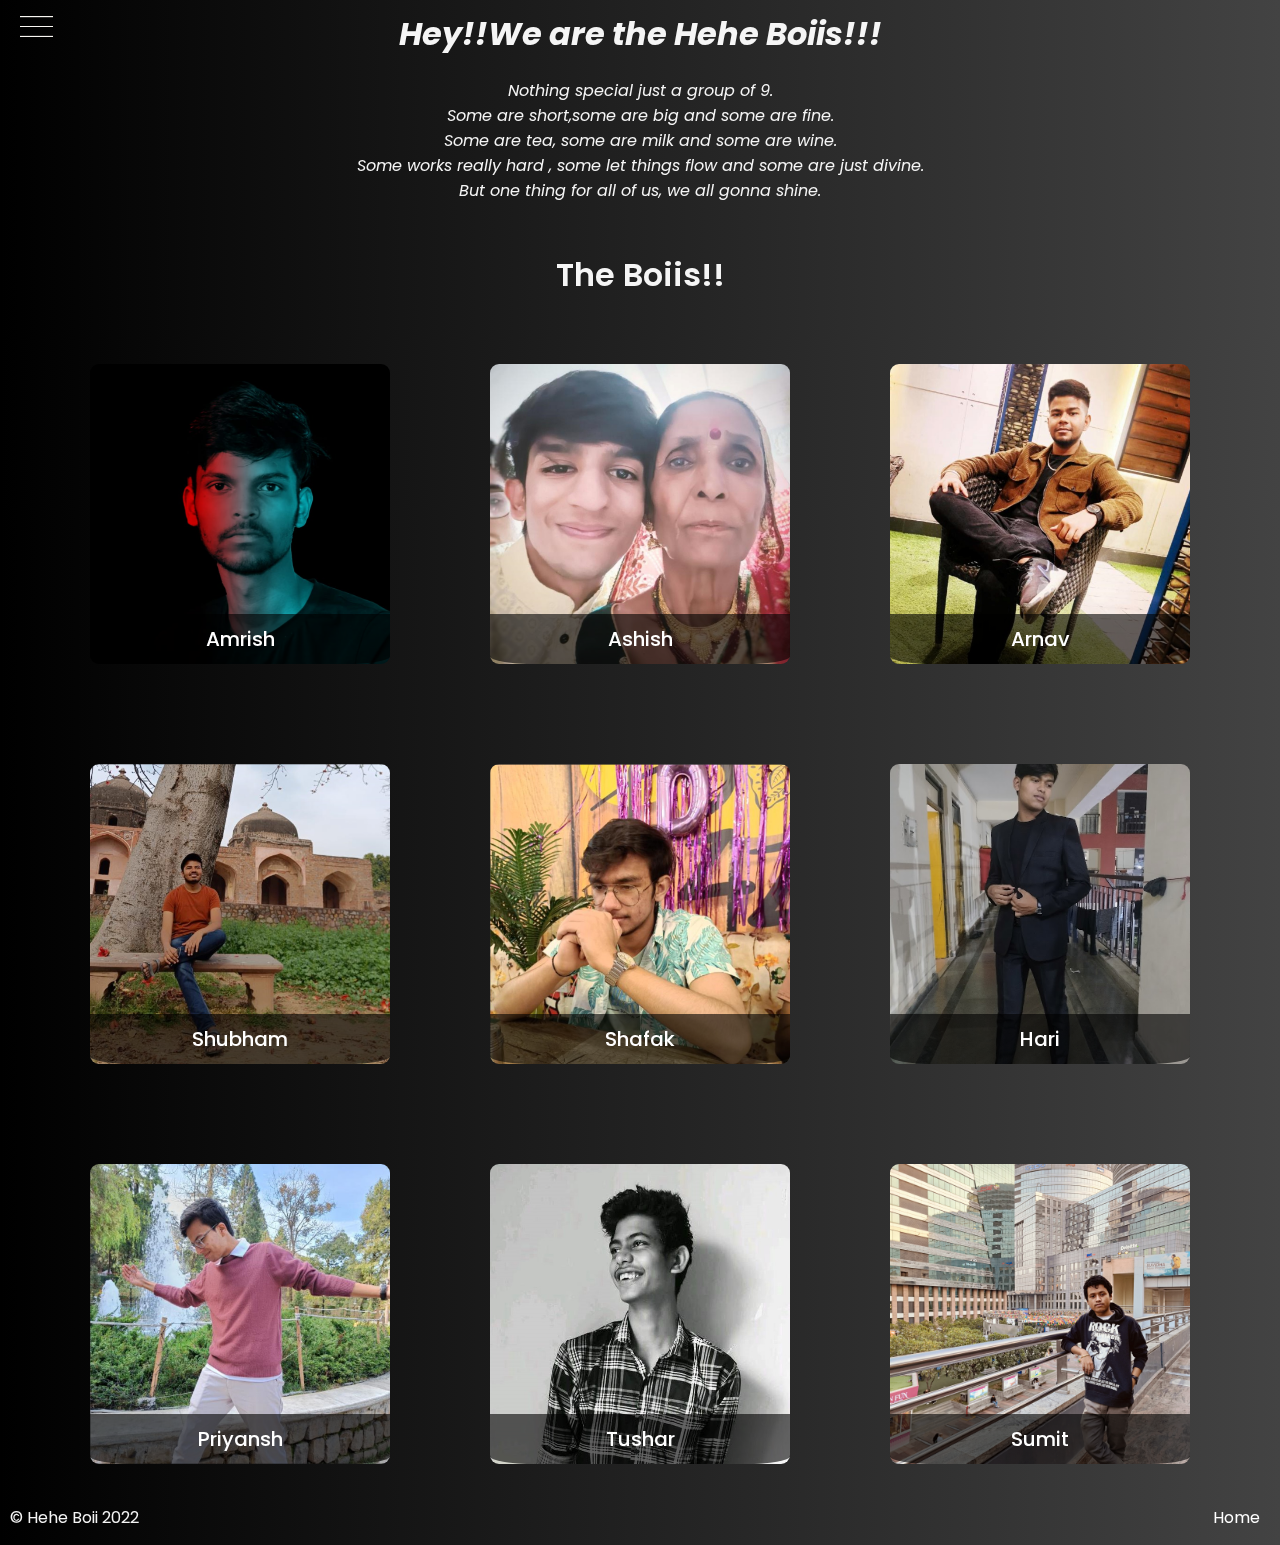
==== commit 8789a834: "new" ====
--- a/index.html
+++ b/index.html
@@ -61,7 +61,7 @@
                                         <div class="profileinfo">
                                             <div class="profilename">Amrish</div>
                                         </div>
-                                        <img src="Members/amrish2.jpg" alt="amrish">
+                                        <img src="Members/amrish.jpg" alt="amrish">
                                     </a>
                                 </div>
                             </div>
@@ -73,7 +73,7 @@
                                         <div class="profileinfo">
                                             <div class="profilename">Ashish</div>
                                         </div>
-                                        <img src="Members/ashish2.jpg" alt="ashish">
+                                        <img src="Members/ashish.jpg" alt="ashish">
                                     </a>
                                 </div>
                             </div>
@@ -85,7 +85,7 @@
                                         <div class="profileinfo">
                                             <div class="profilename">Arnav</div>
                                         </div>
-                                        <img src="Members/arnav2.jpg" alt="arnav">
+                                        <img src="Members/arnav.jpg" alt="arnav">
                                     </a>
                                 </div>
                             </div>
@@ -97,7 +97,7 @@
                                         <div class="profileinfo">
                                             <div class="profilename">Shubham</div>
                                         </div>
-                                        <img src="Members/shubham2.jpg" alt="shubham">
+                                        <img src="Members/shubham.jpg" alt="shubham">
                                     </a>
                                 </div>
                             </div>
@@ -109,7 +109,7 @@
                                         <div class="profileinfo">
                                             <div class="profilename">Shafak</div>
                                         </div>
-                                        <img src="Members/shafak2.jpg" alt="shafak">
+                                        <img src="Members/shafak.jpg" alt="shafak">
                                     </a>
                                 </div>
                             </div>
@@ -121,7 +121,7 @@
                                         <div class="profileinfo">
                                             <div class="profilename">Hari</div>
                                         </div>
-                                        <img src="Members/hari2.jpg" alt="hari">
+                                        <img src="Members/hari.jpg" alt="hari">
                                     </a>
                                 </div>
                             </div>
@@ -133,7 +133,7 @@
                                         <div class="profileinfo">
                                             <div class="profilename">Priyansh</div>
                                         </div>
-                                        <img src="Members/priya2.jpg" alt="priya">
+                                        <img src="Members/priya.jpg" alt="priya">
                                     </a>
                                 </div>
                             </div>
@@ -145,7 +145,7 @@
                                         <div class="profileinfo">
                                             <div class="profilename">Tushar</div>
                                         </div>
-                                        <img src="Members/tushar2.jpg" alt="tushar">
+                                        <img src="Members/tushar.jpg" alt="tushar">
                                     </a>
                                 </div>
                             </div>
@@ -157,7 +157,7 @@
                                         <div class="profileinfo">
                                             <div class="profilename">Sumit</div>
                                         </div>
-                                        <img src="Members/sumit2.jpg" alt="sumit">
+                                        <img src="Members/sumit.jpg" alt="sumit">
                                     </a>
                                 </div>
                             </div>
@@ -180,7 +180,6 @@
             </div>
             <div class="footer-section">
                 <a href="index.html">Home</a>
-                <a href="contact.html">Contact</a>
             </div>
         </div>
     </footer>
--- a/styles.css
+++ b/styles.css
@@ -167,8 +167,8 @@
     background: rgba(0, 0, 0, 0.6);
     padding: 10px 0;
     text-align: center;
-    border-bottom-left-radius: 20%;
-    border-bottom-right-radius: 20%;
+    border-bottom-left-radius: 15%;
+    border-bottom-right-radius: 15%;
 }
 
 .profilename {
@@ -180,12 +180,6 @@
 a {
     text-decoration: none;
     color: inherit;
-}
-
-.footer {
-    background-color: bisque;
-    margin: 0;
-    /* Remove margin */
 }
 
 .hamburger {
